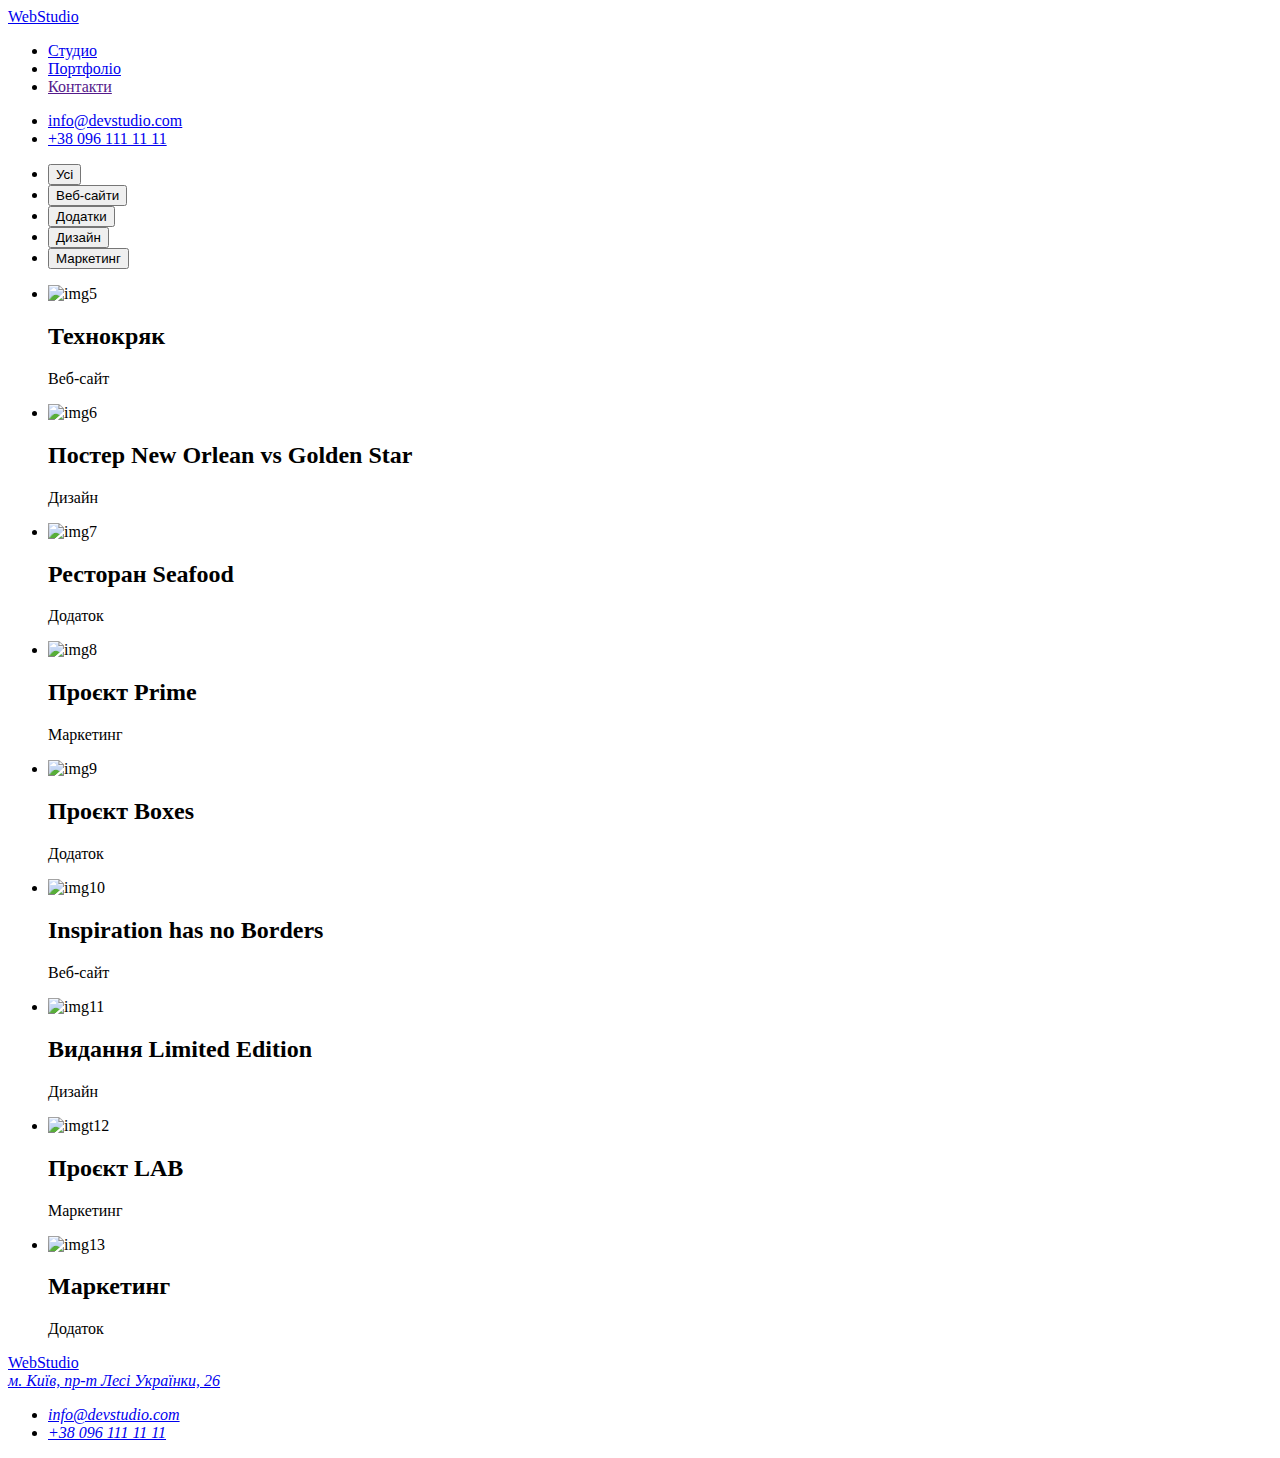
==== pages/portfolio.html @ 1cb3d106 "123" ====
<!DOCTYPE html>
<html lang="en">
<head>
    <meta charset="UTF-8">
    <meta name="viewport" content="width=device-width, initial-scale=1.0">
    <title>Document</title>
    <link rel="stylesheet" href="../css/stule.css">
</head>
<body>
    <header>
        <a href="../index.html">WebStudio</a>
        <nav>
          <ul>
            <li><a href="../index.html">Студио</a></li>
            <li><a href="../pages/portfolio.html">Портфоліо</a></li>
            <li><a href="">Контакти</a></li>
          </ul>
        </nav>
        <ul>
          <li>
            <a href="mailto:info@devstudio.com">info@devstudio.com</a>
          </li>
          <li>
            <a href="tel:+380961111111">+38 096 111 11 11</a>
          </li>
        </ul>
      </header>
      <main>
        <section>
            <ul>
                <li>
                    <button type="button">Усі</button>
                </li>
                <li><button type="button">Веб-сайти</button></li>
                <li><button type="button">Додатки</button></li>
                <li><button type="button">Дизайн</button></li>
                <li><button type="button">Маркетинг</button></li>
            </ul>
            <ul>
                <li>
                    <img src="../img/img (5).jpg" alt="img5">
                    <h2>Технокряк</h2>
                    <p>Веб-сайт</p>
                </li>
                <li>
                    <img src="../img/img (6).jpg" alt="img6">
                    <h2>Постер New Orlean vs Golden Star</h2>
                    <p>Дизайн</p>
                </li>
                <li>
                    <img src="../img/img (7).jpg" alt="img7">
                    <h2>Ресторан Seafood</h2>
                    <p>Додаток</p>
                </li>
                <li>
                    <img src="../img/img (8).jpg" alt="img8">
                    <h2>Проєкт Prime</h2>
                    <p>Маркетинг</p>
                </li>
                <li>
                    <img src="../img/img (9).jpg" alt="img9">
                    <h2>Проєкт Boxes</h2>
                    <p>Додаток</p>
                </li>
                <li>
                    <img src="../img/img12.jpg" alt="img10">
                    <h2>Inspiration has no Borders</h2>
                    <p>Веб-сайт</p>
                </li>
                <li>
                    <img src="../img/img10.jpg" alt="img11">
                    <h2>Видання Limited Edition</h2>
                    <p>Дизайн</p>
                </li>
                <li>
                    <img src="../img/img11.jpg" alt="imgt12">
                    <h2>Проєкт LAB</h2>
                    <p>Маркетинг</p>
                </li>
                <li>
                    <img src="../img/img10.jpg"p alt="img13">
                    <h2>Маркетинг</h2>
                    <p>Додаток</p>
                </li>
            </ul>
        </section>
      </main>
      <footer>
        <a href="../index.html">WebStudio</a>
        <address>
        <a
          href="https://www.bing.com/maps?q=%D0%BC.+%D0%9A%D0%B8%D1%97%D0%B2%2C+%D0%BF%D1%80-%D1%82+%D0%9B%D0%B5%D1%81%D1%96+%D0%A3%D0%BA%D1%80%D0%B0%D1%97%D0%BD%D0%BA%D0%B8%2C+26&FORM=HDRSC6&cp=49.542461%7E25.631696&lvl=15.5"
          target="_blank"
          >м. Київ, пр-т Лесі Українки, 26</a
        >
        <ul>
          <li>
            <a href="mailto:info@devstudio.com">info@devstudio.com</a>
          </li>
          <li>
            <a href="tel:+380961111111">+38 096 111 11 11</a>
          </li>
        </ul>
      </address>
      </footer>
</body>
</html>
---- css/stule.css ----
:root {
    --accent-color:#2196F3;
    --logo-color:#000;
    --h1-color:#FFFFFF;
    --button-color:#2196F3;
    --h2-color:#212121;

    --p-color:#757575;

}
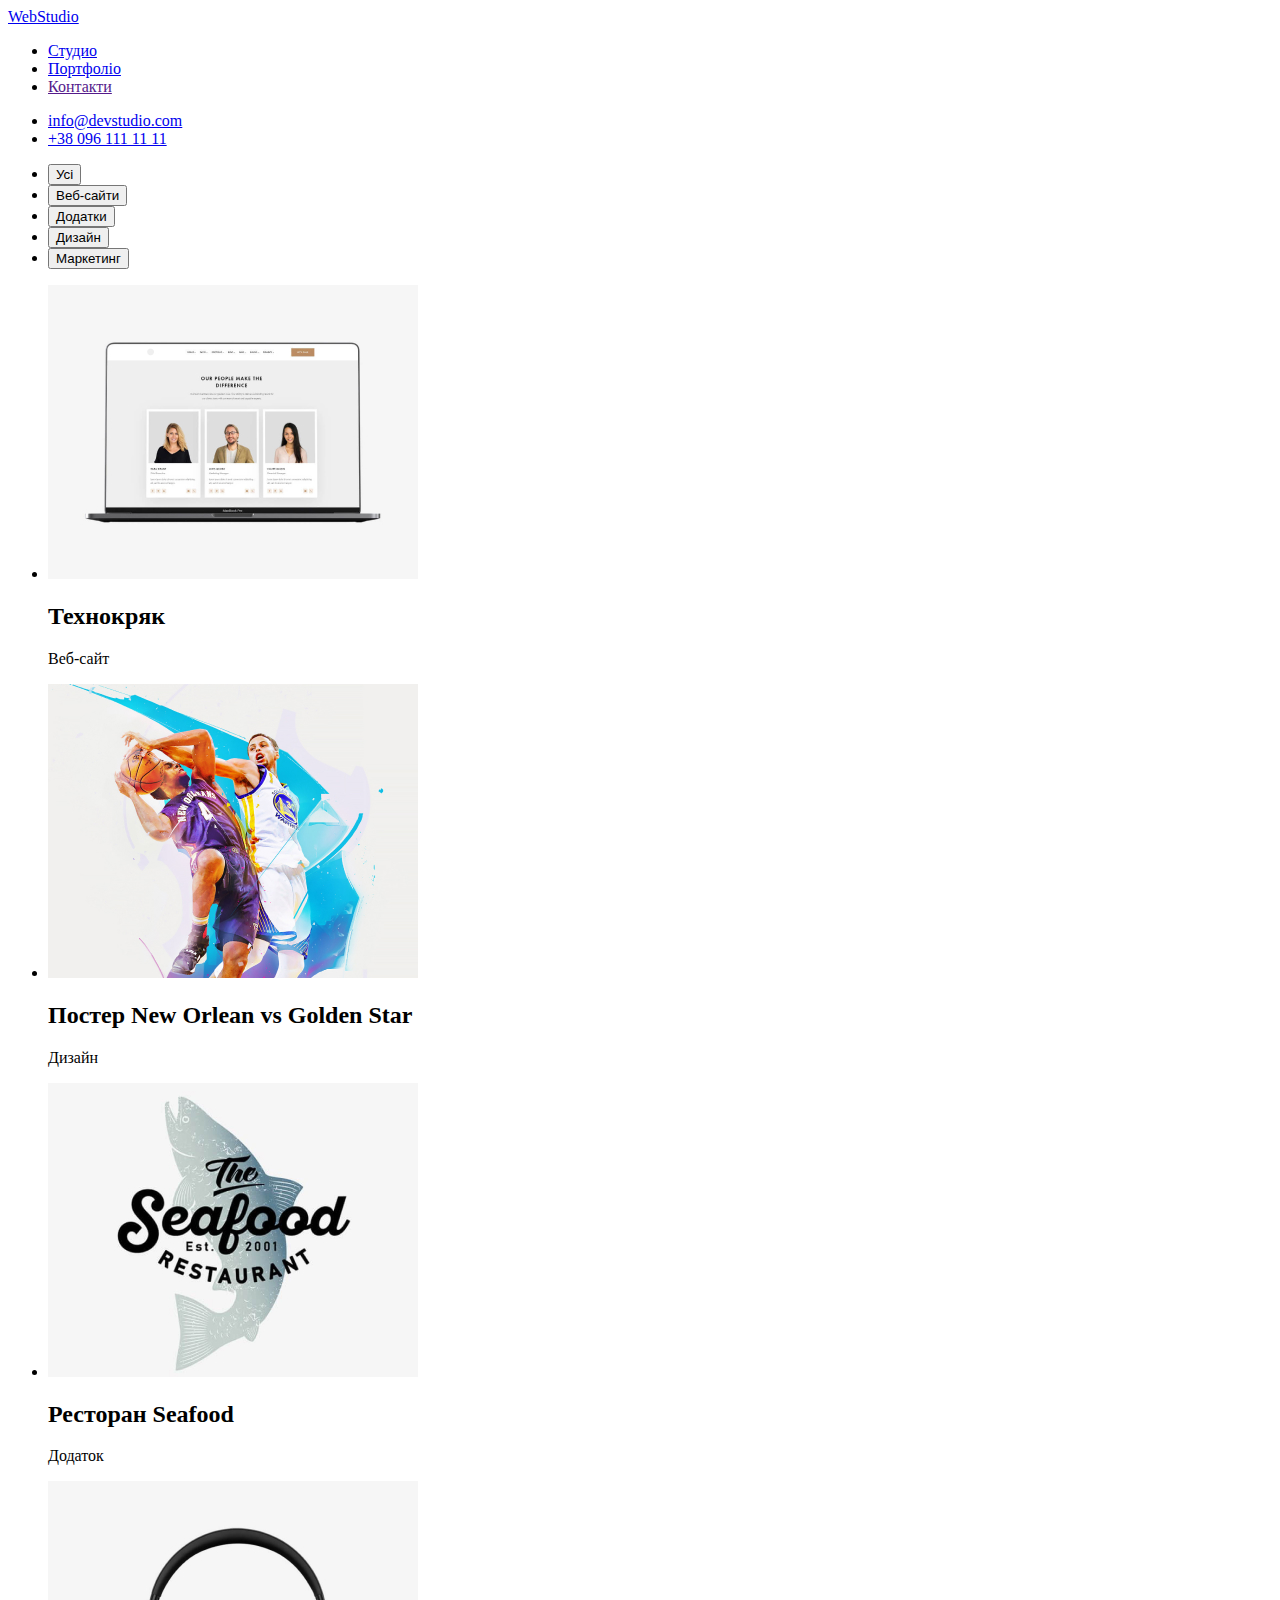
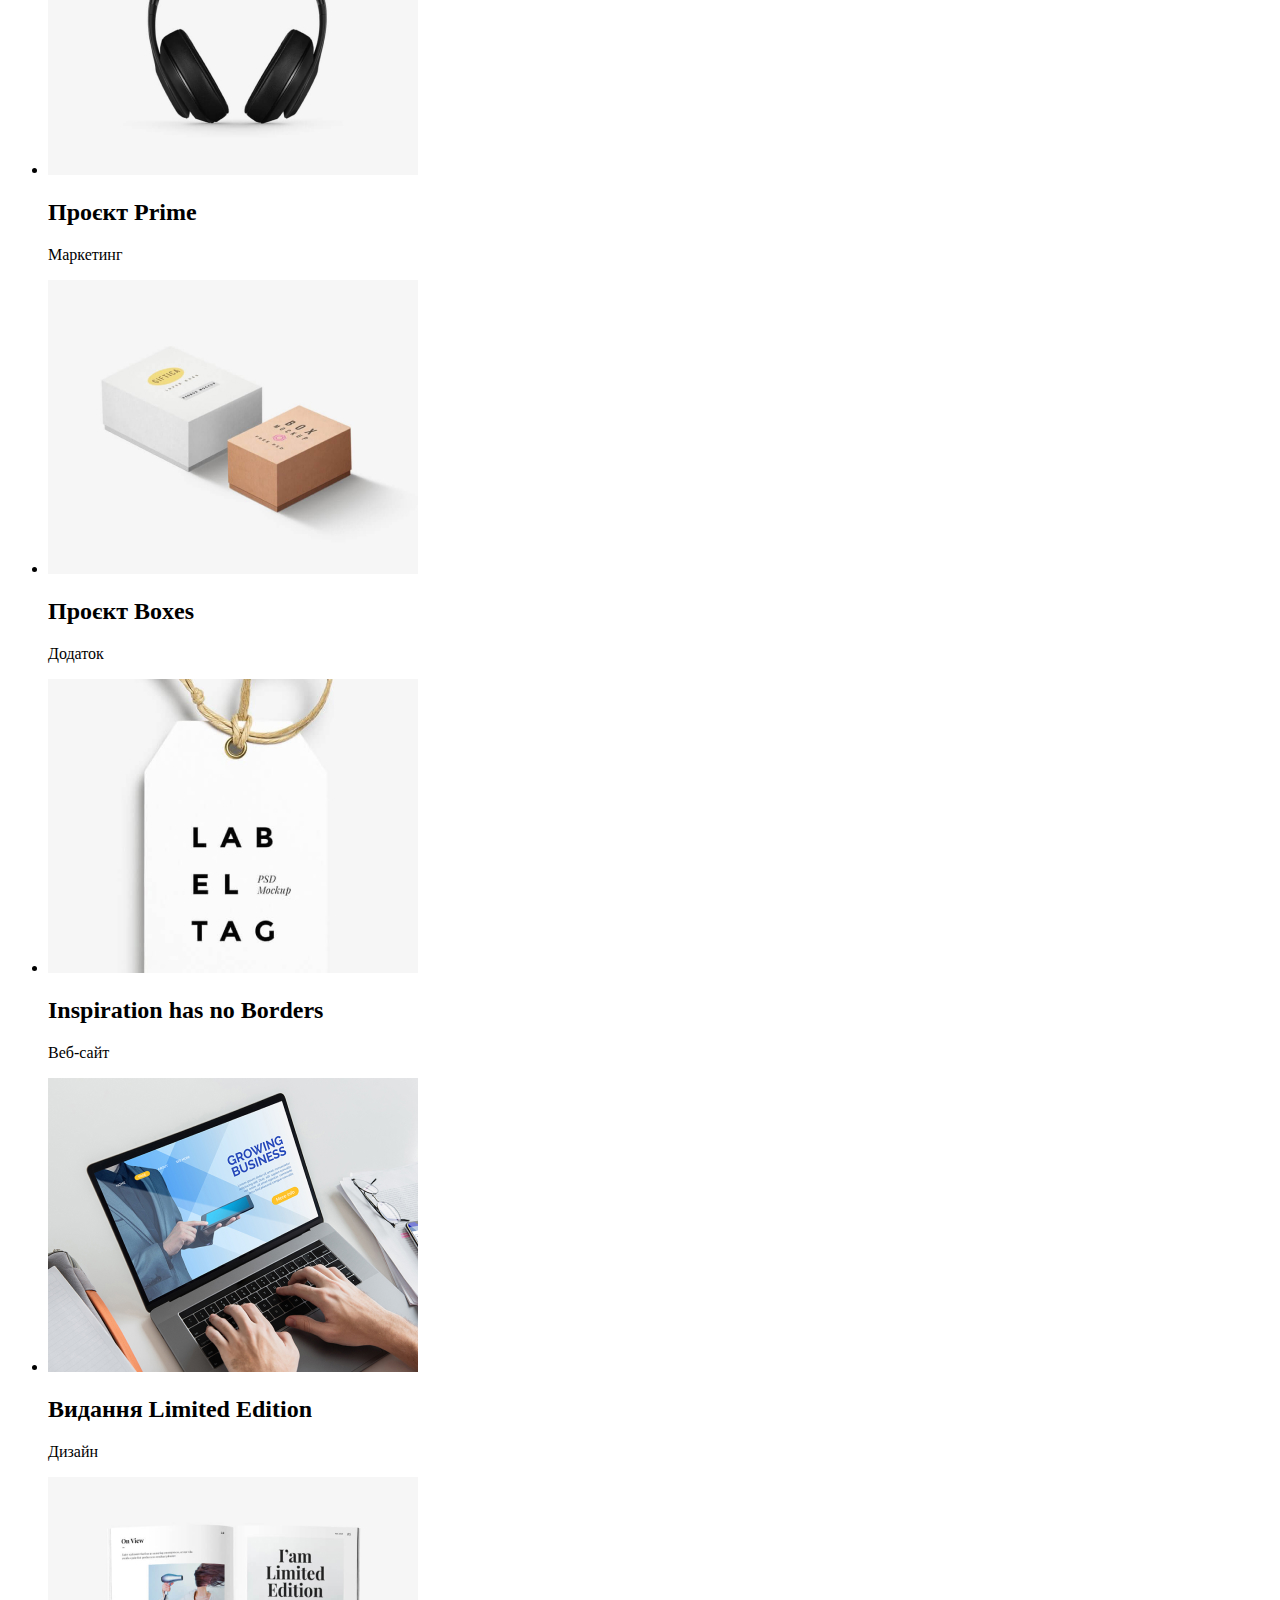
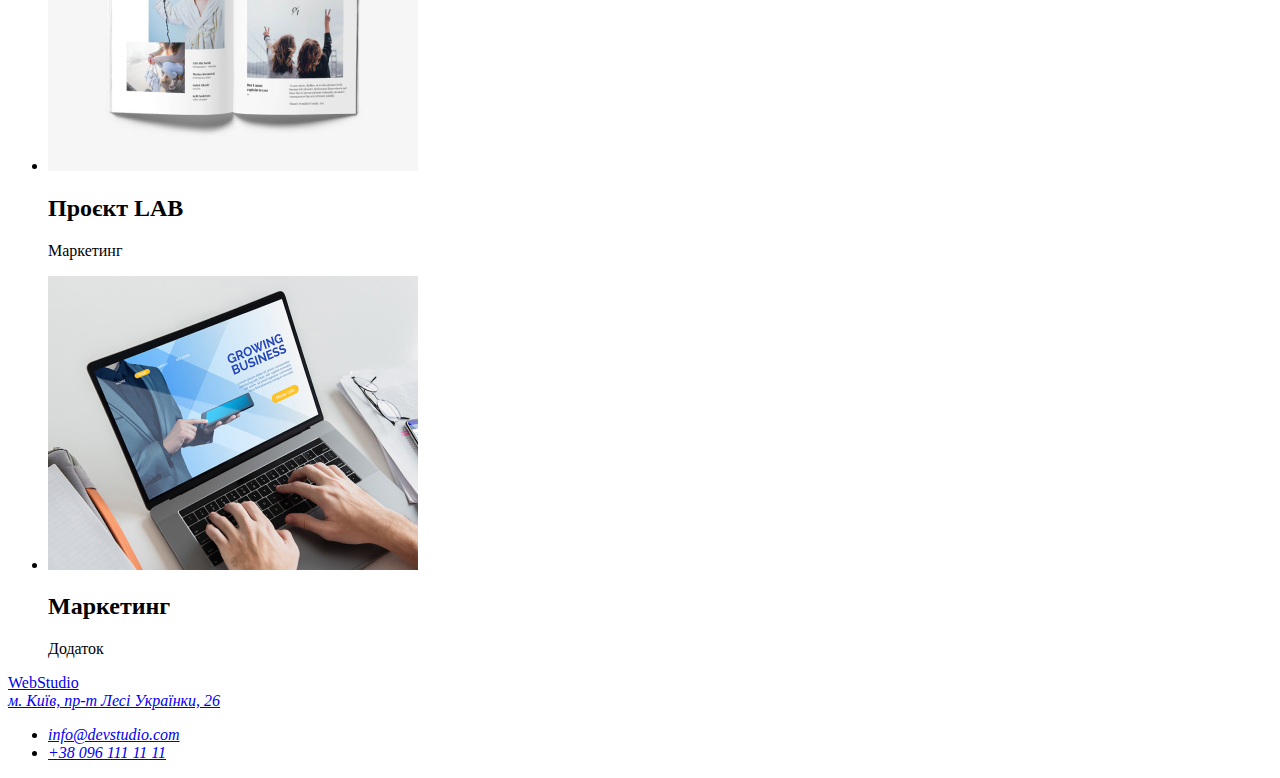
==== commit 6defdfff: "123" ====
--- a/pages/portfolio.html
+++ b/pages/portfolio.html
@@ -4,6 +4,9 @@
     <meta charset="UTF-8">
     <meta name="viewport" content="width=device-width, initial-scale=1.0">
     <title>Document</title>
+    <link rel="preconnect" href="https://fonts.googleapis.com">
+<link rel="preconnect" href="https://fonts.gstatic.com" crossorigin>
+<link href="https://fonts.googleapis.com/css2?family=Raleway:ital,wght@0,100..900;1,100..900&family=Roboto:ital,wght@0,100..900;1,100..900&display=swap" rel="stylesheet">
     <link rel="stylesheet" href="../css/stule.css">
 </head>
 <body>
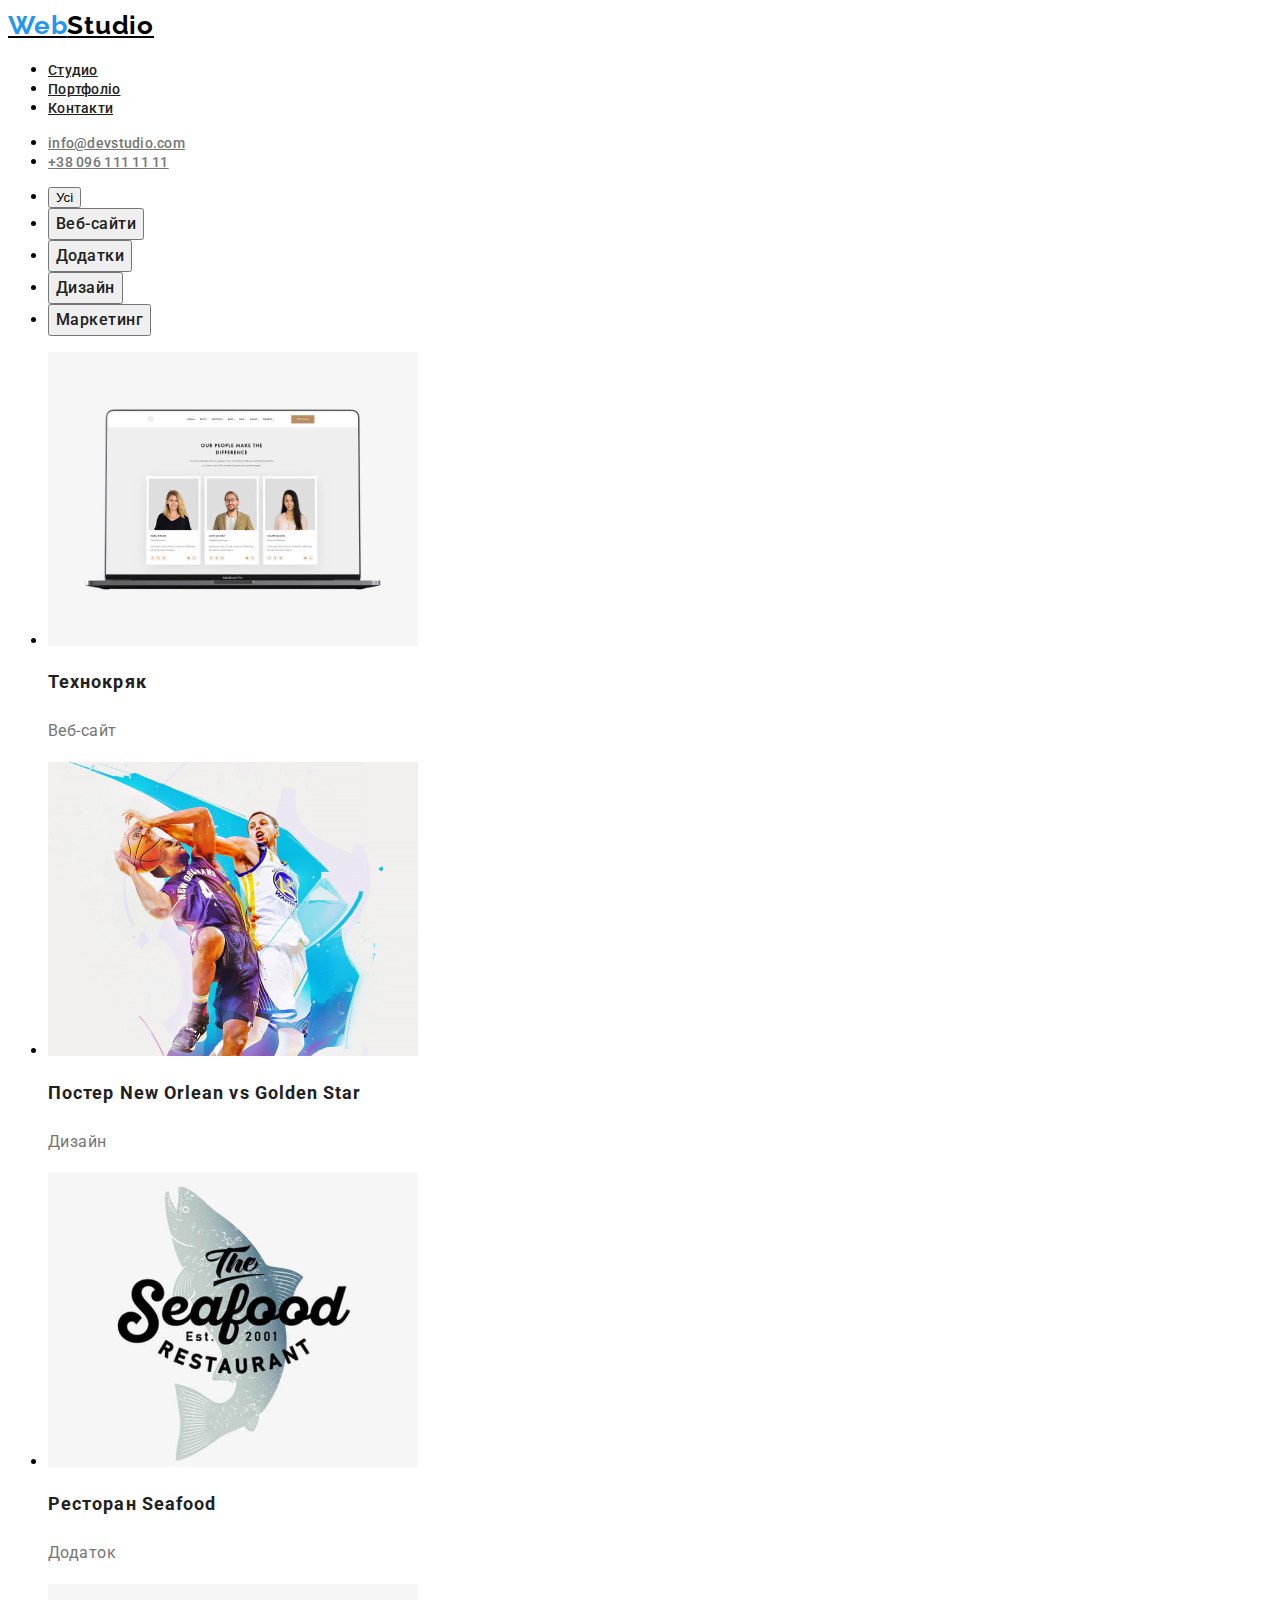
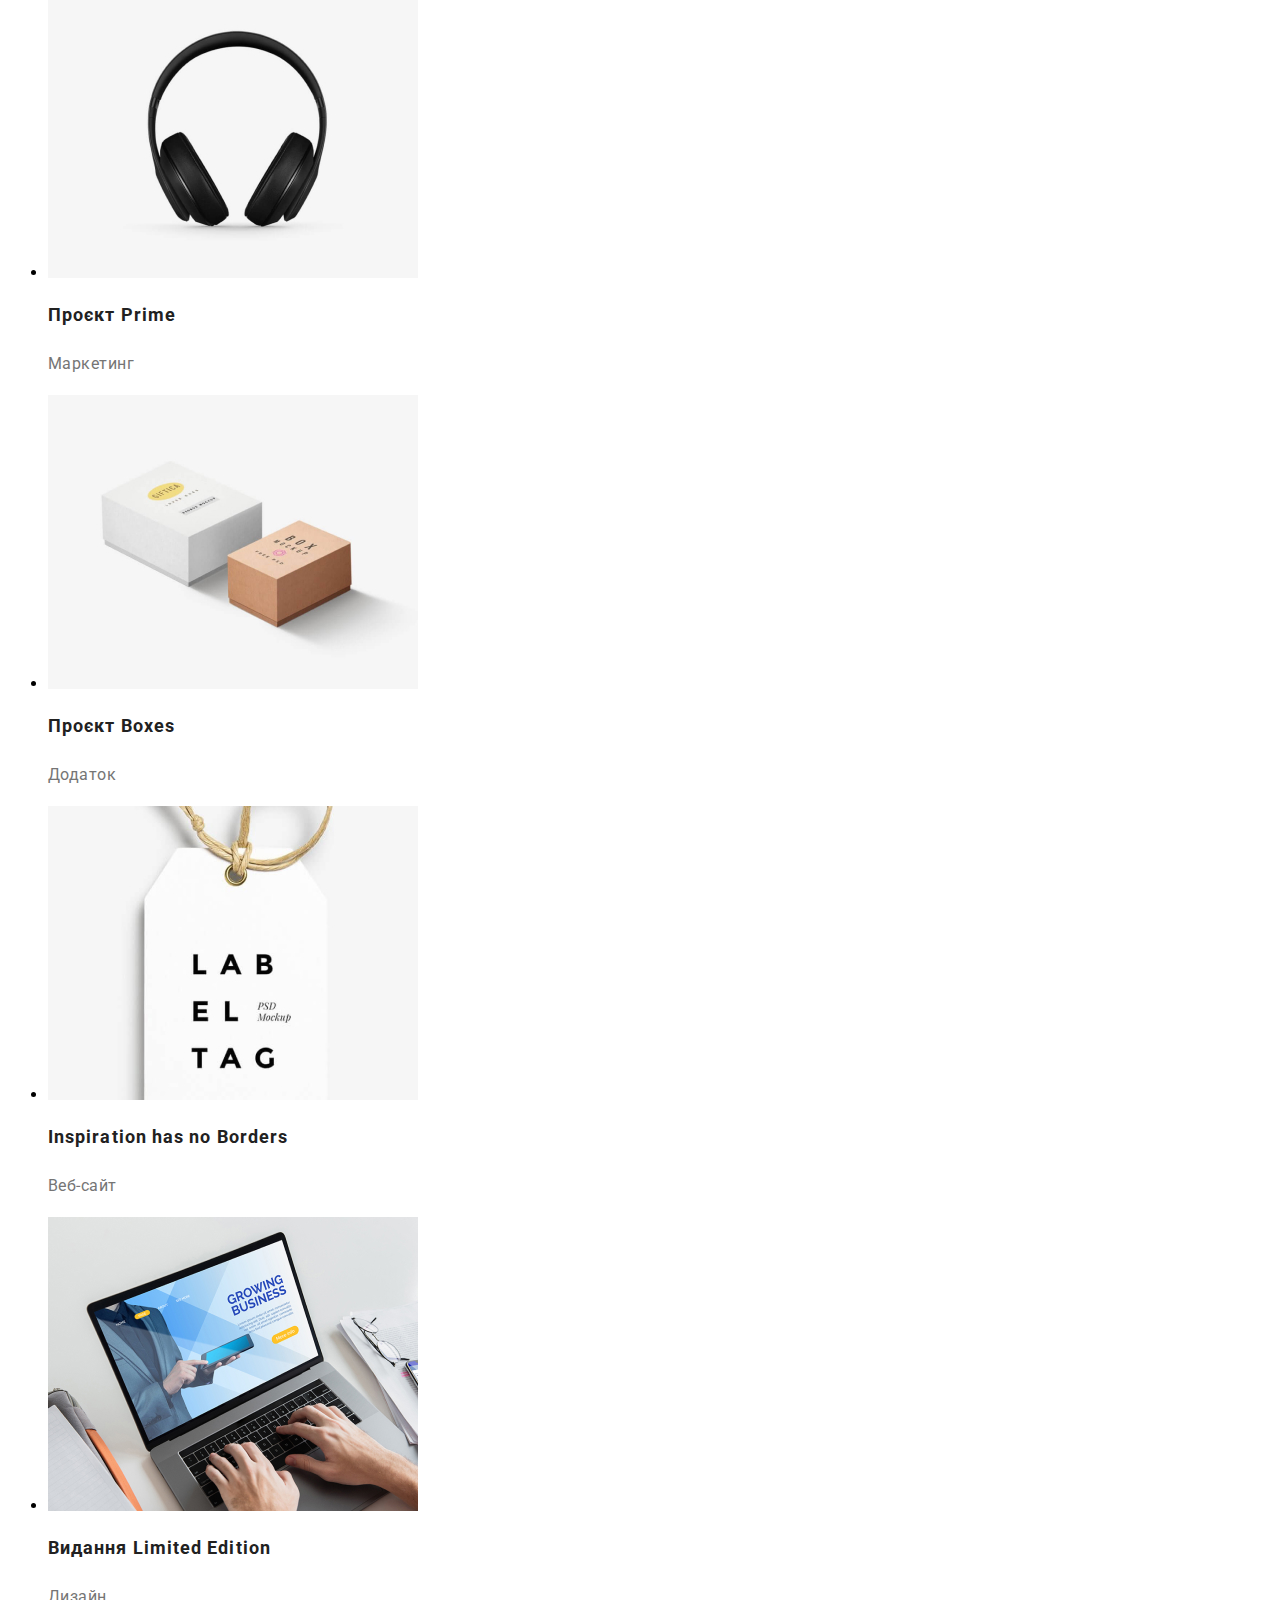
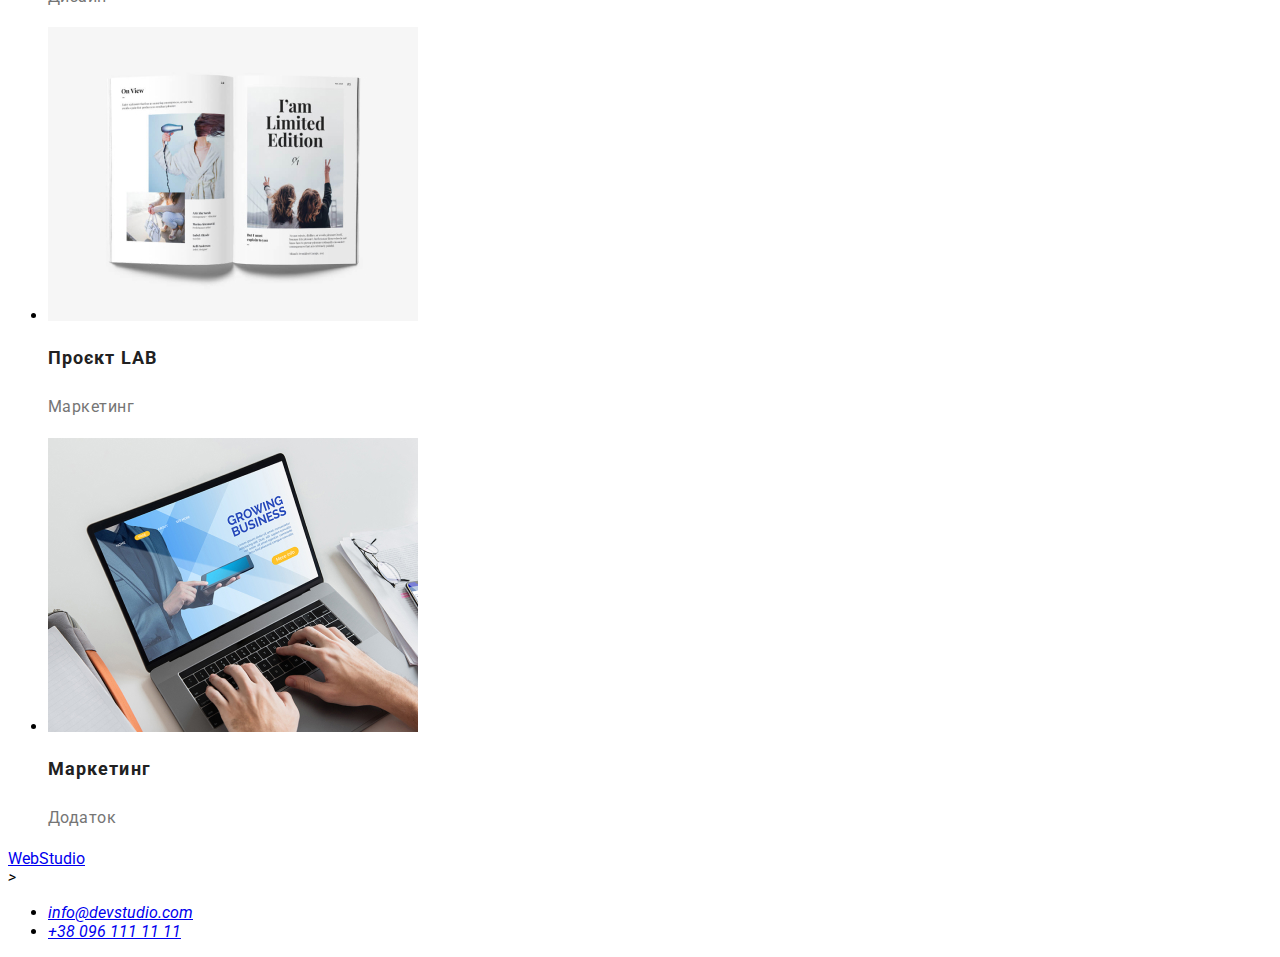
==== commit 13df8e50: "123" ====
--- a/pages/portfolio.html
+++ b/pages/portfolio.html
@@ -10,100 +10,97 @@
     <link rel="stylesheet" href="../css/stule.css">
 </head>
 <body>
-    <header>
-        <a href="../index.html">WebStudio</a>
-        <nav>
-          <ul>
-            <li><a href="../index.html">Студио</a></li>
-            <li><a href="../pages/portfolio.html">Портфоліо</a></li>
-            <li><a href="">Контакти</a></li>
-          </ul>
-        </nav>
-        <ul>
-          <li>
-            <a href="mailto:info@devstudio.com">info@devstudio.com</a>
-          </li>
-          <li>
-            <a href="tel:+380961111111">+38 096 111 11 11</a>
-          </li>
-        </ul>
-      </header>
+  <header class="logo">
+      
+      
+    <a class="logo-link" href="./index.html"><span class="logo-color">Web</span>Studio</a>
+    <nav class="logo-nav">
+      <ul class="logo-list">
+        <li class="logo-item"><a class="logo-pages" href="./index.html">Студио</a></li>
+        <li class="logo-item"><a class="logo-pages" href="./pages/portfolio.html">Портфоліо</a></li>
+        <li class="logo-item"><a class="logo-pages" href="">Контакти</a></li>
+      </ul>
+    </nav>
+    <ul class="logo-items">
+      <li class="logo-element">
+        <a class="logo-contakt" href="mailto:info@devstudio.com">info@devstudio.com</a>
+      </li>
+      <li class="logo-element">
+        <a class="logo-contakt" href="tel:+380961111111">+38 096 111 11 11</a>
+      </li>
+    </ul>
+  </header>
       <main>
-        <section>
-            <ul>
-                <li>
+        <section class="button">
+            <ul class="button-list">
+                <li class="button-item">
                     <button type="button">Усі</button>
                 </li>
-                <li><button type="button">Веб-сайти</button></li>
-                <li><button type="button">Додатки</button></li>
-                <li><button type="button">Дизайн</button></li>
-                <li><button type="button">Маркетинг</button></li>
+                <li class="button-item"><button class="button-button" type="button">Веб-сайти</button></li>
+                <li class="button-item"><button class="button-button" type="button">Додатки</button></li>
+                <li class="button-item"><button class="button-button" type="button">Дизайн</button></li>
+                <li class="button-item"><button class="button-button" type="button">Маркетинг</button></li>
             </ul>
-            <ul>
-                <li>
-                    <img src="../img/img (5).jpg" alt="img5">
-                    <h2>Технокряк</h2>
-                    <p>Веб-сайт</p>
+            <ul class="button-list">
+                <li class="button-item">
+                    <img class="button-img" src="../img/img (5).jpg" alt="img5">
+                    <h2 class="button-title">Технокряк</h2>
+                    <p class="button-text">Веб-сайт</p>
                 </li>
-                <li>
-                    <img src="../img/img (6).jpg" alt="img6">
-                    <h2>Постер New Orlean vs Golden Star</h2>
-                    <p>Дизайн</p>
+                <li class="button-item">
+                    <img class="button-img" src="../img/img (6).jpg" alt="img6">
+                    <h2 class="button-title">Постер New Orlean vs Golden Star</h2>
+                    <p class="button-text">Дизайн</p>
                 </li>
-                <li>
-                    <img src="../img/img (7).jpg" alt="img7">
-                    <h2>Ресторан Seafood</h2>
-                    <p>Додаток</p>
+                <li class="button-item">
+                    <img class="button-img" src="../img/img (7).jpg" alt="img7">
+                    <h2 class="button-title">Ресторан Seafood</h2>
+                    <p class="button-text">Додаток</p>
                 </li>
-                <li>
-                    <img src="../img/img (8).jpg" alt="img8">
-                    <h2>Проєкт Prime</h2>
-                    <p>Маркетинг</p>
+                <li class="button-item">
+                    <img class="button-img" src="../img/img (8).jpg" alt="img8">
+                    <h2 class="button-title">Проєкт Prime</h2>
+                    <p class="button-text">Маркетинг</p>
                 </li>
-                <li>
-                    <img src="../img/img (9).jpg" alt="img9">
-                    <h2>Проєкт Boxes</h2>
-                    <p>Додаток</p>
+                <li class="button-item">
+                    <img class="button-img" src="../img/img (9).jpg" alt="img9">
+                    <h2 class="button-title">Проєкт Boxes</h2>
+                    <p class="button-text">Додаток</p>
                 </li>
-                <li>
-                    <img src="../img/img12.jpg" alt="img10">
-                    <h2>Inspiration has no Borders</h2>
-                    <p>Веб-сайт</p>
+                <li class="button-item">
+                    <img class="button-img" src="../img/img12.jpg" alt="img10">
+                    <h2 class="button-title">Inspiration has no Borders</h2>
+                    <p class="button-text">Веб-сайт</p>
                 </li>
-                <li>
-                    <img src="../img/img10.jpg" alt="img11">
-                    <h2>Видання Limited Edition</h2>
-                    <p>Дизайн</p>
+                <li class="button-item">
+                    <img class="button-img" src="../img/img10.jpg" alt="img11">
+                    <h2 class="button-title">Видання Limited Edition</h2>
+                    <p class="button-text">Дизайн</p>
                 </li>
-                <li>
-                    <img src="../img/img11.jpg" alt="imgt12">
-                    <h2>Проєкт LAB</h2>
-                    <p>Маркетинг</p>
+                <li class="button-item">
+                    <img class="button-img" src="../img/img11.jpg" alt="imgt12">
+                    <h2 class="button-title">Проєкт LAB</h2>
+                    <p class="button-text">Маркетинг</p>
                 </li>
-                <li>
-                    <img src="../img/img10.jpg"p alt="img13">
-                    <h2>Маркетинг</h2>
-                    <p>Додаток</p>
+                <li class="button-item">
+                    <img class="button-img" src="../img/img10.jpg"p alt="img13">
+                    <h2 class="button-title">Маркетинг</h2>
+                    <p class="button-text">Додаток</p>
                 </li>
             </ul>
         </section>
       </main>
-      <footer>
-        <a href="../index.html">WebStudio</a>
+      <footer class="ne">
+        <a class="ne-link" class="" href="./index.html">WebStudio</a>
         <address>
-        <a
-          href="https://www.bing.com/maps?q=%D0%BC.+%D0%9A%D0%B8%D1%97%D0%B2%2C+%D0%BF%D1%80-%D1%82+%D0%9B%D0%B5%D1%81%D1%96+%D0%A3%D0%BA%D1%80%D0%B0%D1%97%D0%BD%D0%BA%D0%B8%2C+26&FORM=HDRSC6&cp=49.542461%7E25.631696&lvl=15.5"
-          target="_blank"
-          >м. Київ, пр-т Лесі Українки, 26</a
+  
         >
-        <ul>
-          <li>
+        <ul class="ne-list">
+          <li class="ne-item">
             <a href="mailto:info@devstudio.com">info@devstudio.com</a>
           </li>
-          <li>
-            <a href="tel:+380961111111">+38 096 111 11 11</a>
-          </li>
-        </ul>
+          <li class="ne-item">
+            <a class="ne-link" href="tel:+380961111111">+38 096 111 11 11</a>
       </address>
       </footer>
 </body>
--- a/css/stule.css
+++ b/css/stule.css
@@ -1,10 +1,170 @@
 :root {
-    --accent-color:#2196F3;
-    --logo-color:#000;
-    --h1-color:#FFFFFF;
-    --button-color:#2196F3;
-    --h2-color:#212121;
+  --accent-color: #2196f3;
+  --logo-color: #000;
+  --h1-color: #fff;
+  --button-color: #2196f3;
+  --h2-color: #212121;
 
-    --p-color:#757575;
+  --p-color: #757575;
+  --futer-bagraund: #2f303a;
+}
 
-}+body {
+  font-family: Roboto;
+}
+
+.logo-link {
+  color: var(--logo-color);
+  font-family: Raleway;
+  font-size: 26px;
+  font-style: normal;
+  font-weight: 700;
+  line-height: 1.38;
+  letter-spacing: 0.78px;
+}
+
+.logo-color {
+  color: var(--accent-color);
+}
+
+.logo-pages {
+  color: var(--h2-color);
+
+  font-size: 14px;
+  font-weight: 500;
+  line-height: 1.14;
+  letter-spacing: 0.28px;
+}
+
+.logo-pages:hover {
+  color: var(--accent-color);
+}
+
+.logo-contakt {
+  color: var(--p-color);
+
+  font-size: 14px;
+  font-weight: 500;
+  line-height: 1.14;
+  letter-spacing: 0.28px;
+}
+
+.logo-contakt:hover {
+  color: var(--accent-color);
+}
+
+.hero {
+  background-color: var(--futer-bagraund);
+}
+
+.hero-title {
+  color: var(--h1-color);
+
+  text-align: center;
+  font-size: 44px;
+  font-weight: 900;
+  line-height: 1.36;
+  letter-spacing: 2.64px;
+  text-transform: uppercase;
+}
+
+.hero-button {
+  color: var(--h1-color);
+
+  text-align: center;
+  font-size: 16px;
+  font-weight: 700;
+  line-height: 1.87;
+  letter-spacing: 0.96px;
+  border-radius: 4px;
+  background: var(--accent-color);
+  box-shadow: 0px 4px 4px 0px rgba(0, 0, 0, 0.15);
+}
+
+.work-pic {
+  color: var(--h2-color);
+  font-size: 14px;
+  font-weight: 700;
+  line-height: 1.14;
+  letter-spacing: 0.42px;
+  text-transform: uppercase;
+}
+
+.work-desc {
+  color: var(--p-color);
+  font-size: 14px;
+  font-weight: 400;
+  line-height: 1.71;
+  letter-spacing: 0.42px;
+}
+.engage-title{
+    color: var(--h2-color);
+
+text-align: center;
+font-size: 36px;
+font-weight: 700;
+line-height: 1.16;
+letter-spacing: 1.08px;
+}
+
+
+.team-pic{
+  color: var(--h2-color);
+
+text-align: center;
+font-family: Roboto;
+font-size: 16px;
+font-weight: 500;
+line-height: 1.18;
+letter-spacing: 0.48px;
+}
+
+
+.team-desc{
+  color: #757575;
+
+text-align: center;
+font-family: Roboto;
+font-size: 16px;
+font-weight: 400;
+line-height: 1.18;
+letter-spacing: 0.48px;
+}
+
+
+.button-button{
+  color: var(--h2-color);
+
+text-align: center;
+font-family: Roboto;
+font-size: 16px;
+font-weight: 500;
+line-height: 1.62; 
+letter-spacing: 0.48px;
+}
+
+
+.button-title{
+  color: var(--h2-color);
+
+font-family: Roboto;
+font-size: 18px;
+font-weight: 700;
+line-height: 2; 
+letter-spacing: 1.08px;
+}
+
+
+.button-text{
+  color: var(--p-color);
+
+font-family: Roboto;
+font-size: 16px;
+font-weight: 400;
+line-height: 1.87; 
+letter-spacing: 0.48px;
+Content
+
+}
+
+
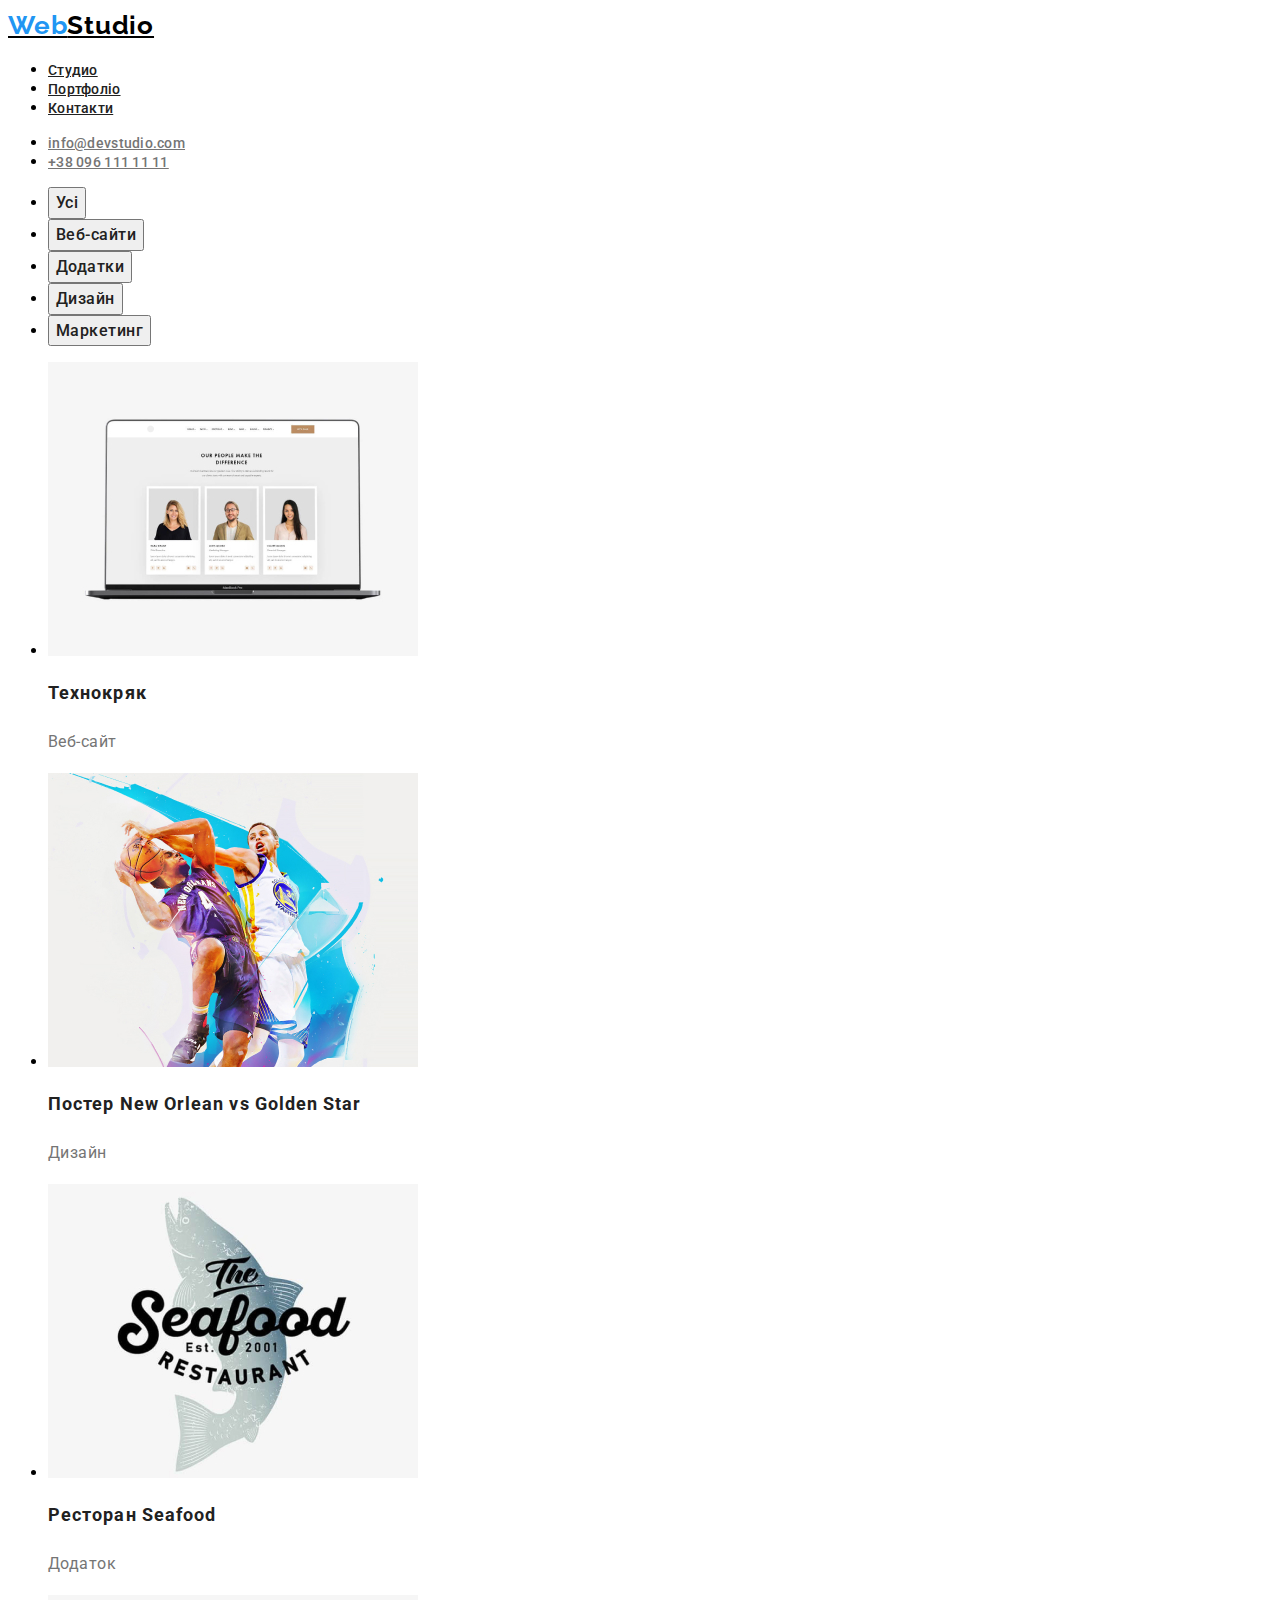
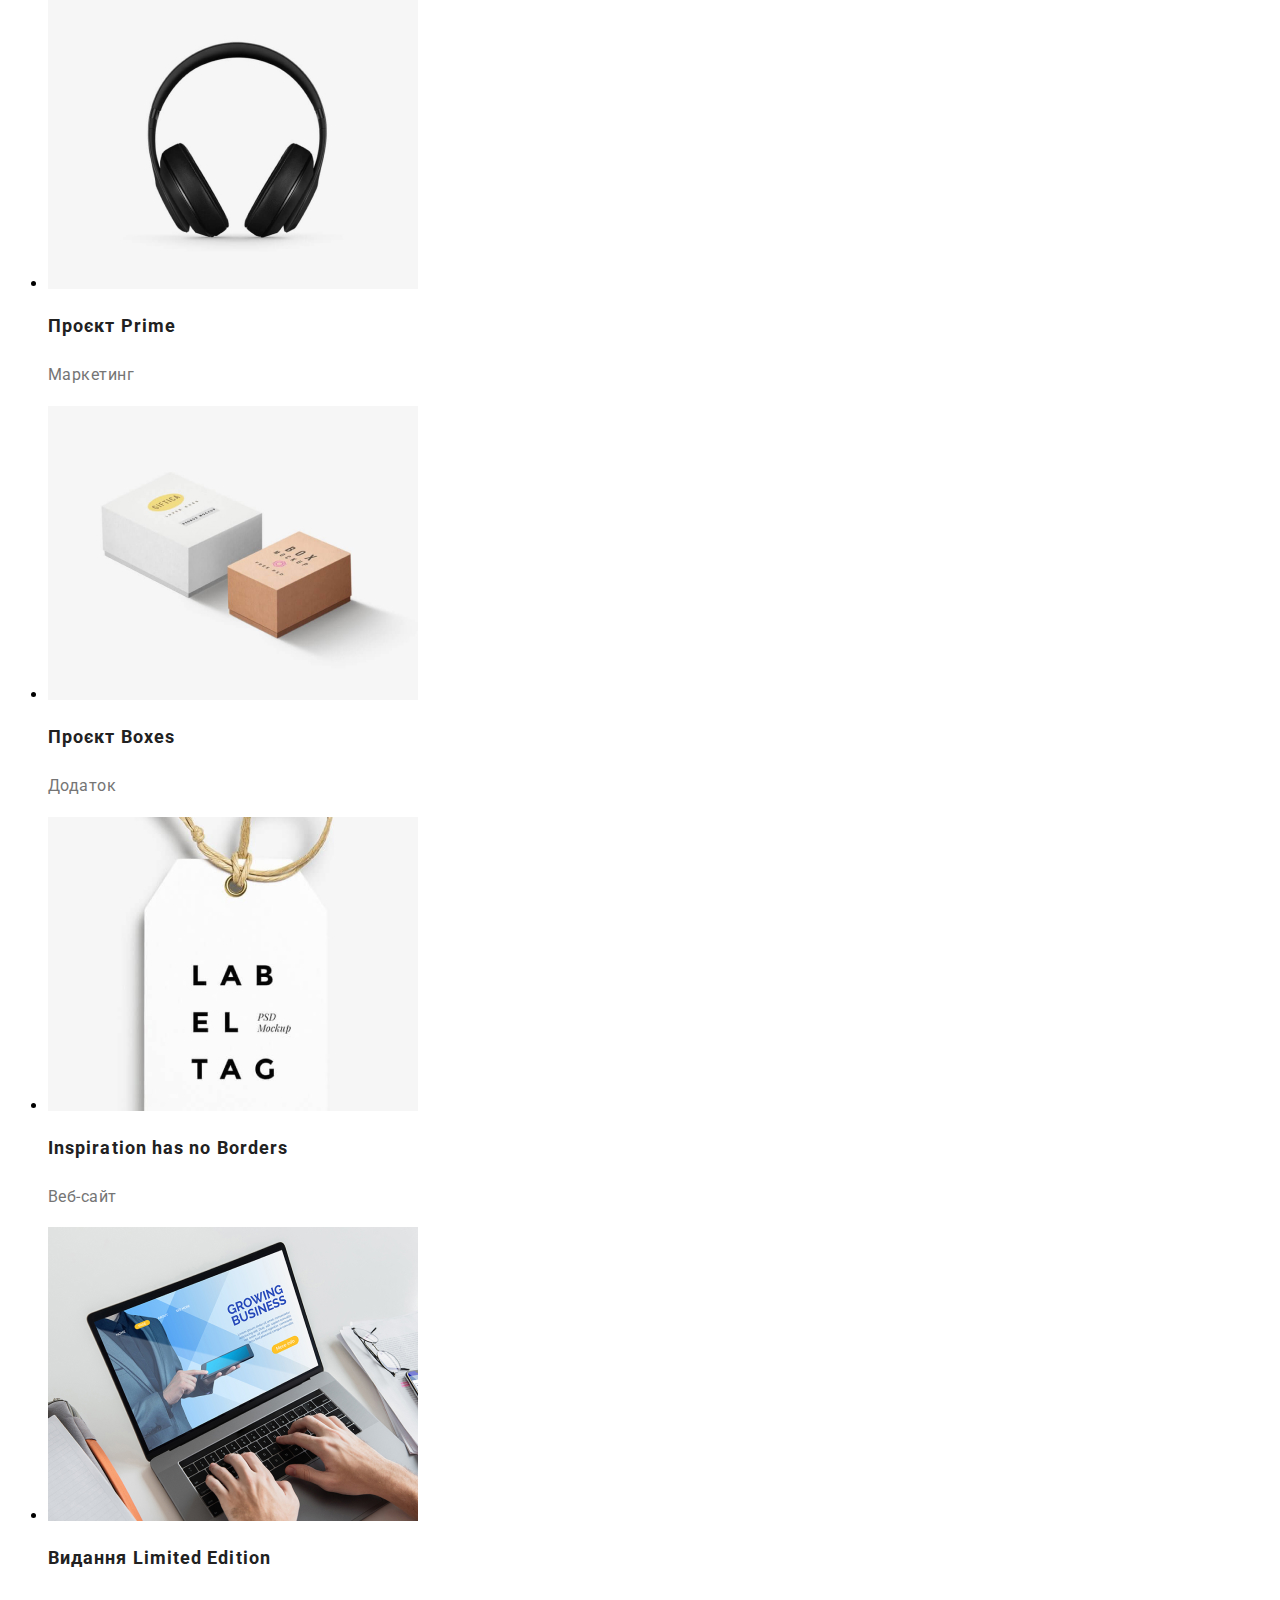
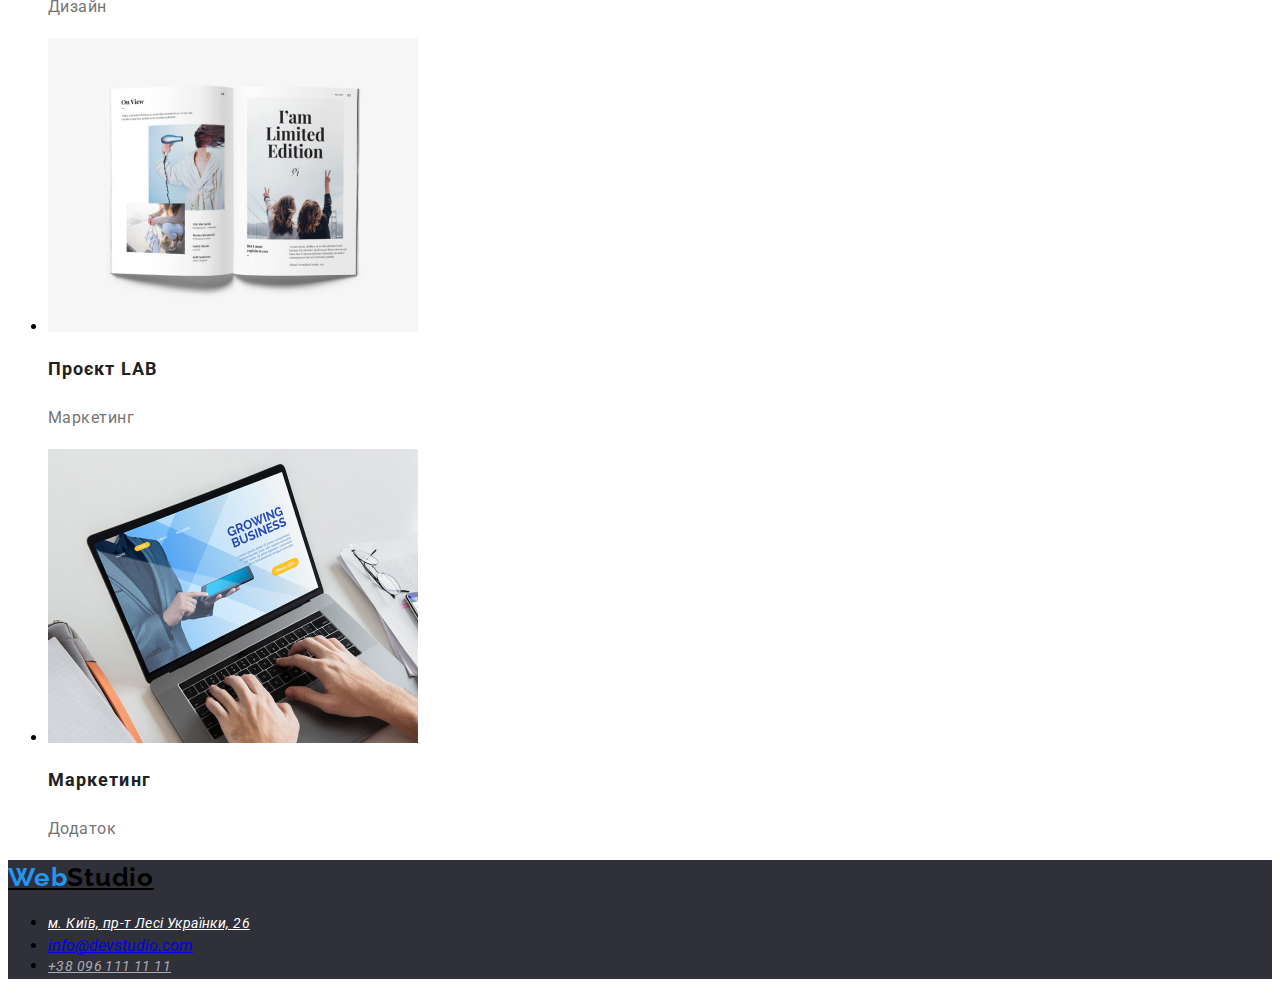
==== commit 48b6344c: "123" ====
--- a/pages/portfolio.html
+++ b/pages/portfolio.html
@@ -34,7 +34,7 @@
         <section class="button">
             <ul class="button-list">
                 <li class="button-item">
-                    <button type="button">Усі</button>
+                    <button class="button-button" type="button">Усі</button>
                 </li>
                 <li class="button-item"><button class="button-button" type="button">Веб-сайти</button></li>
                 <li class="button-item"><button class="button-button" type="button">Додатки</button></li>
@@ -91,11 +91,14 @@
         </section>
       </main>
       <footer class="ne">
-        <a class="ne-link" class="" href="./index.html">WebStudio</a>
+        <a class="ne-linke" href="./index.html"><span class="ne-color">Web</span>Studio</a>
         <address>
-  
-        >
+
+
         <ul class="ne-list">
+          <li class="ne-item">
+            <a class="ne-linkee" href="https://domik.ua/uk/korysne/photoalbum/kiyiv-lesi-ukrayinki-bul-26-93529.html">м. Київ, пр-т Лесі Українки, 26</a>
+                    </li>
           <li class="ne-item">
             <a href="mailto:info@devstudio.com">info@devstudio.com</a>
           </li>
--- a/css/stule.css
+++ b/css/stule.css
@@ -97,74 +97,103 @@
   line-height: 1.71;
   letter-spacing: 0.42px;
 }
-.engage-title{
-    color: var(--h2-color);
+.engage-title {
+  color: var(--h2-color);
 
-text-align: center;
-font-size: 36px;
-font-weight: 700;
-line-height: 1.16;
-letter-spacing: 1.08px;
+  text-align: center;
+  font-size: 36px;
+  font-weight: 700;
+  line-height: 1.16;
+  letter-spacing: 1.08px;
 }
 
-
-.team-pic{
+.team-pic {
   color: var(--h2-color);
 
-text-align: center;
-font-family: Roboto;
-font-size: 16px;
-font-weight: 500;
-line-height: 1.18;
-letter-spacing: 0.48px;
+  text-align: center;
+  font-family: Roboto;
+  font-size: 16px;
+  font-weight: 500;
+  line-height: 1.18;
+  letter-spacing: 0.48px;
 }
 
+.team-desc {
+  color: var(--p-color);
 
-.team-desc{
-  color: #757575;
-
-text-align: center;
-font-family: Roboto;
-font-size: 16px;
-font-weight: 400;
-line-height: 1.18;
-letter-spacing: 0.48px;
+  text-align: center;
+  font-family: Roboto;
+  font-size: 16px;
+  font-weight: 400;
+  line-height: 1.18;
+  letter-spacing: 0.48px;
 }
 
-
-.button-button{
+.button-button {
   color: var(--h2-color);
 
-text-align: center;
-font-family: Roboto;
-font-size: 16px;
-font-weight: 500;
-line-height: 1.62; 
-letter-spacing: 0.48px;
+  text-align: center;
+  font-family: Roboto;
+  font-size: 16px;
+  font-weight: 500;
+  line-height: 1.62;
+  letter-spacing: 0.48px;
 }
 
-
-.button-title{
+.button-title {
   color: var(--h2-color);
 
-font-family: Roboto;
-font-size: 18px;
-font-weight: 700;
-line-height: 2; 
-letter-spacing: 1.08px;
+  font-family: Roboto;
+  font-size: 18px;
+  font-weight: 700;
+  line-height: 2;
+  letter-spacing: 1.08px;
 }
 
-
-.button-text{
+.button-text {
   color: var(--p-color);
 
-font-family: Roboto;
-font-size: 16px;
-font-weight: 400;
-line-height: 1.87; 
-letter-spacing: 0.48px;
-Content
-
+  font-family: Roboto;
+  font-size: 16px;
+  font-weight: 400;
+  line-height: 1.87;
+  letter-spacing: 0.48px;
 }
 
+.ne-linke {
+  color: var(--logo-color);
+  font-family: Raleway;
+  font-size: 26px;
+  font-style: normal;
+  font-weight: 700;
+  line-height: 1.38;
+  letter-spacing: 0.78px;
+}
 
+.ne-color {
+  color: var(--accent-color);
+}
+
+.ne-linkee {
+  color: var(--h1-color);
+
+  font-family: Roboto;
+  font-size: 14px;
+  font-weight: 400;
+  line-height: 1.71;
+  letter-spacing: 0.42px;
+}
+
+.ne-link {
+  color: rgba(255, 255, 255, 0.6);
+
+  font-family: Roboto;
+  font-size: 14px;
+  font-weight: 400;
+  line-height: 1.71;
+  letter-spacing: 0.42px;
+}
+
+.ne{
+  background-color: var(--futer-bagraund);
+}
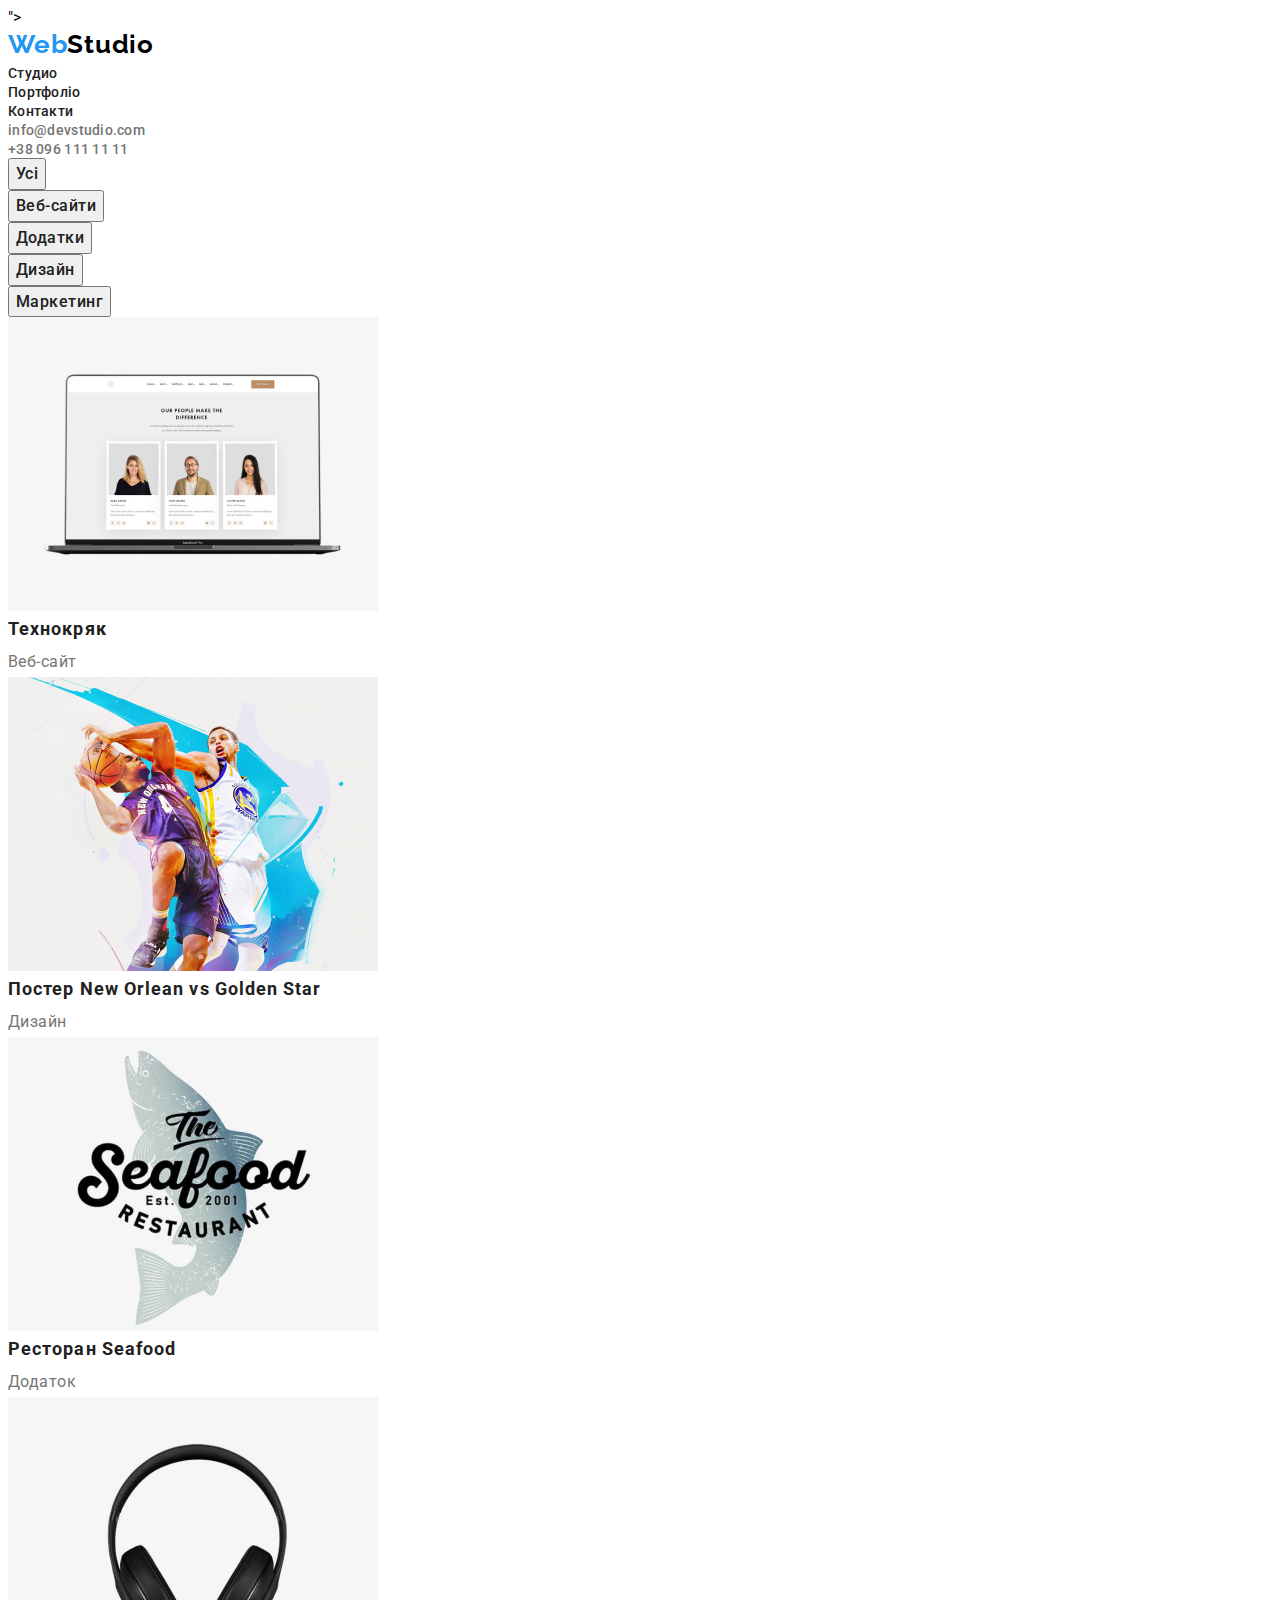
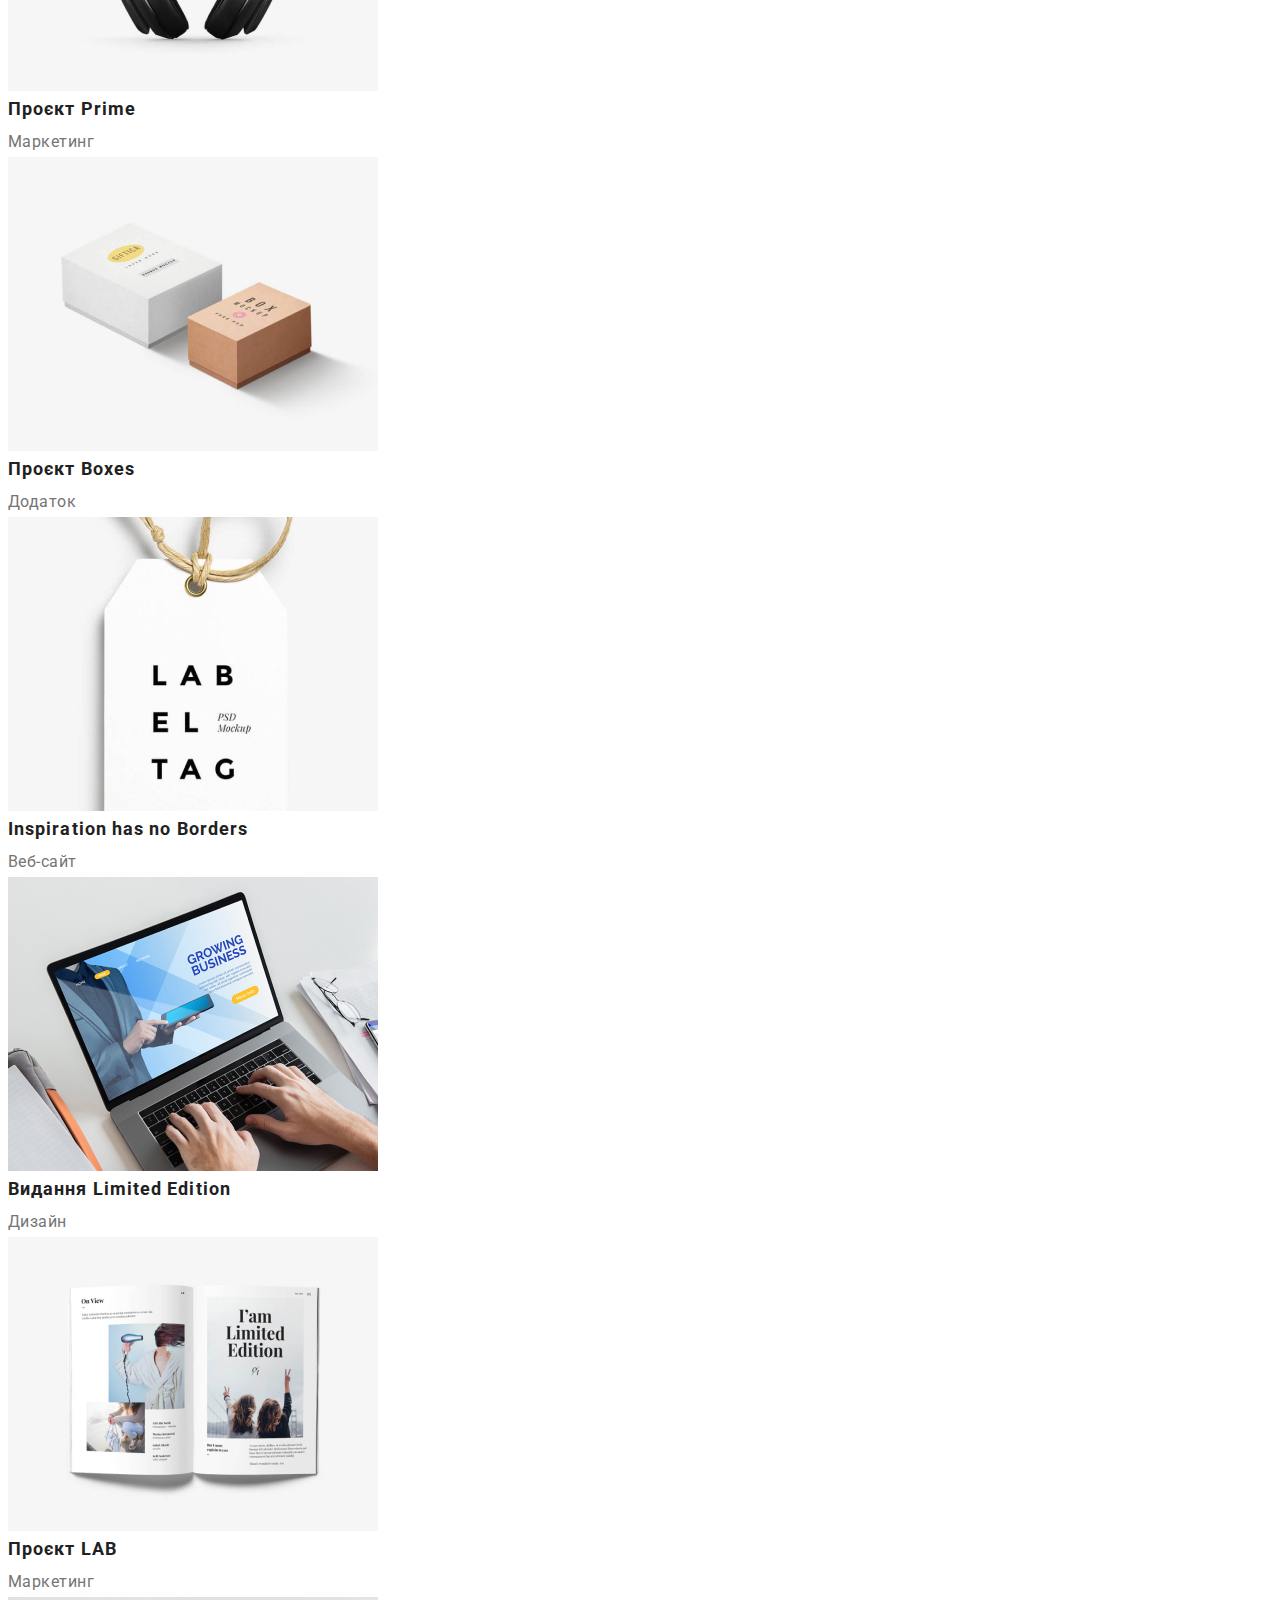
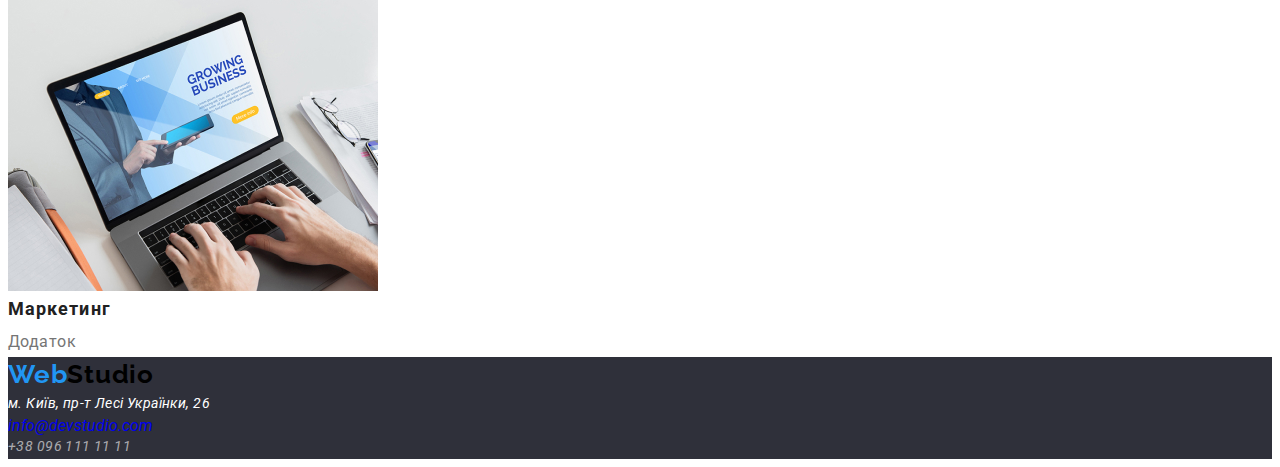
==== commit d06e002b: "123" ====
--- a/pages/portfolio.html
+++ b/pages/portfolio.html
@@ -7,6 +7,8 @@
     <link rel="preconnect" href="https://fonts.googleapis.com">
 <link rel="preconnect" href="https://fonts.gstatic.com" crossorigin>
 <link href="https://fonts.googleapis.com/css2?family=Raleway:ital,wght@0,100..900;1,100..900&family=Roboto:ital,wght@0,100..900;1,100..900&display=swap" rel="stylesheet">
+<link rel="stylesheet" href="<link rel="stylesheet" href="https://cdnjs.cloudflare.com/ajax/libs/modern-normalize/3.0.1/modern-normalize.min.css" integrity="sha512-q6WgHqiHlKyOqslT/lgBgodhd03Wp4BEqKeW6nNtlOY4quzyG3VoQKFrieaCeSnuVseNKRGpGeDU3qPmabCANg==" crossorigin="anonymous" referrerpolicy="no-referrer" />">
+<link rel="stylesheet" href="../css/reset.css">
     <link rel="stylesheet" href="../css/stule.css">
 </head>
 <body>
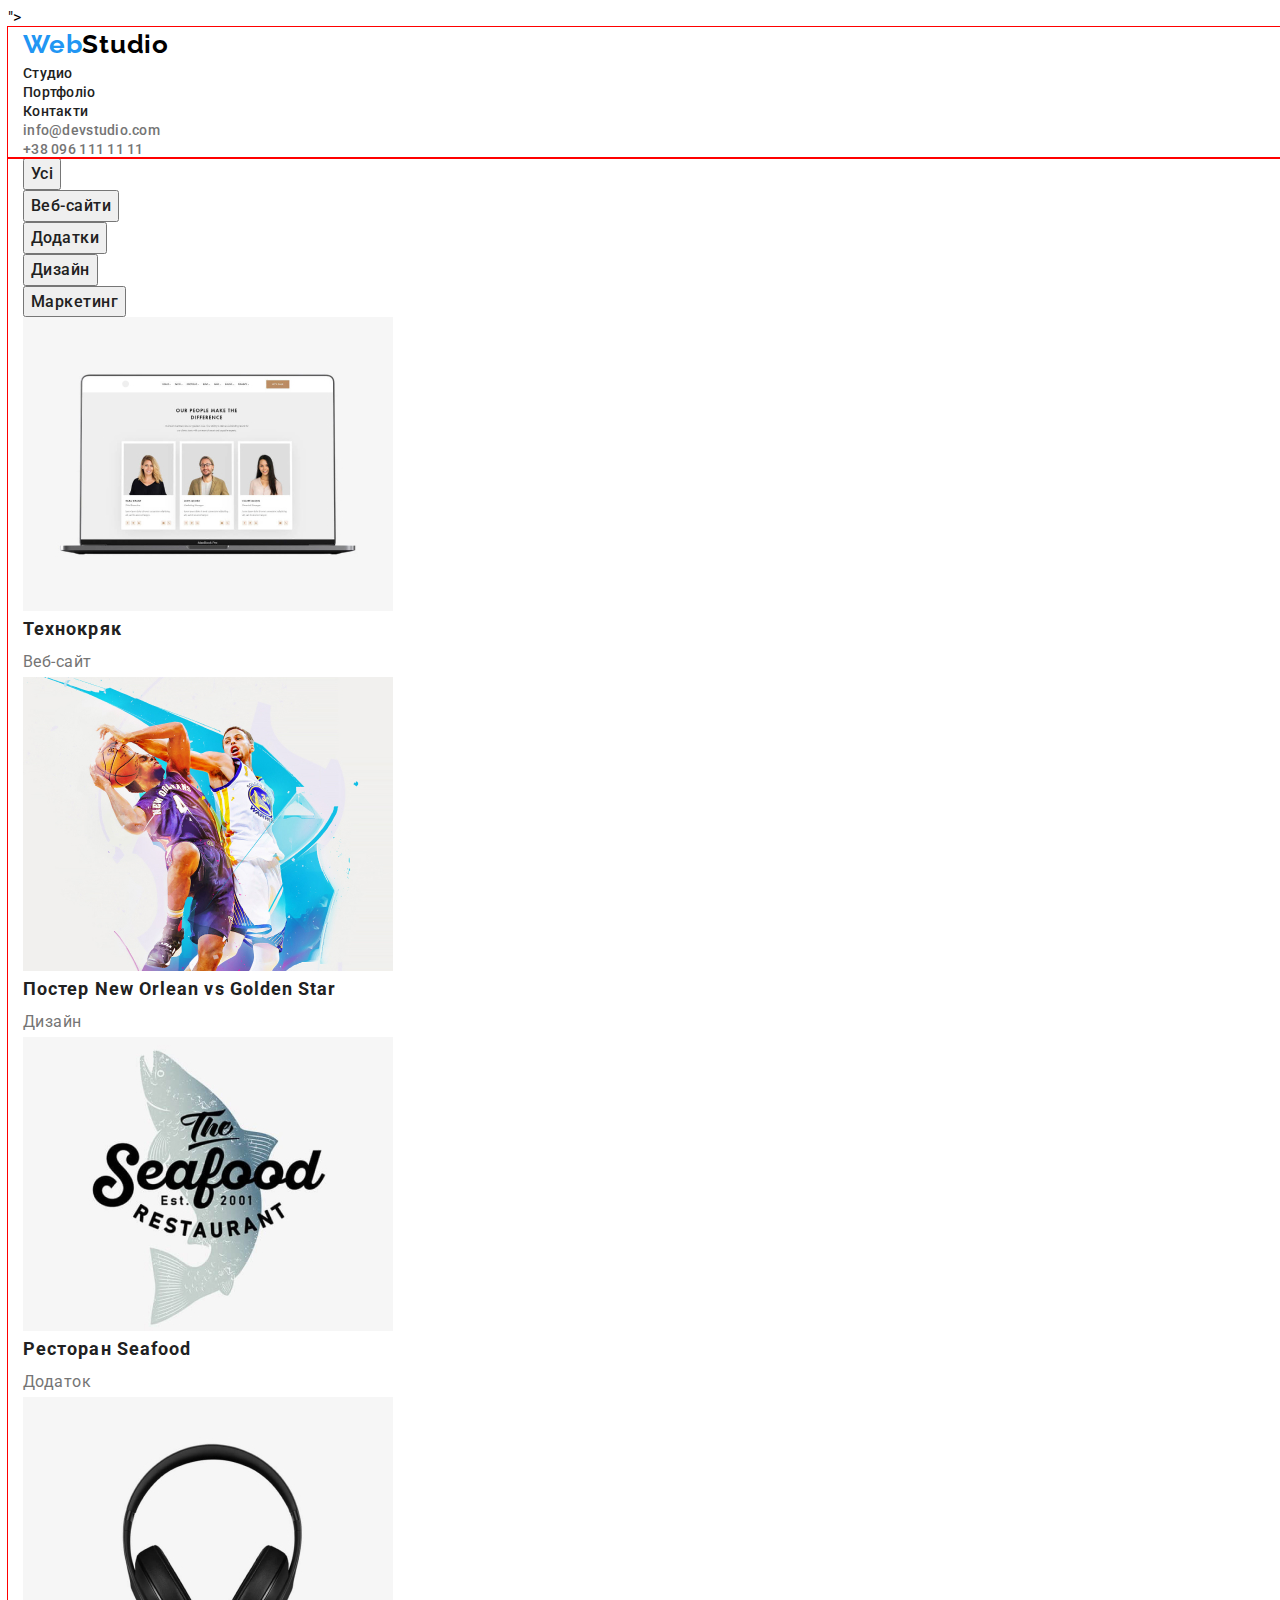
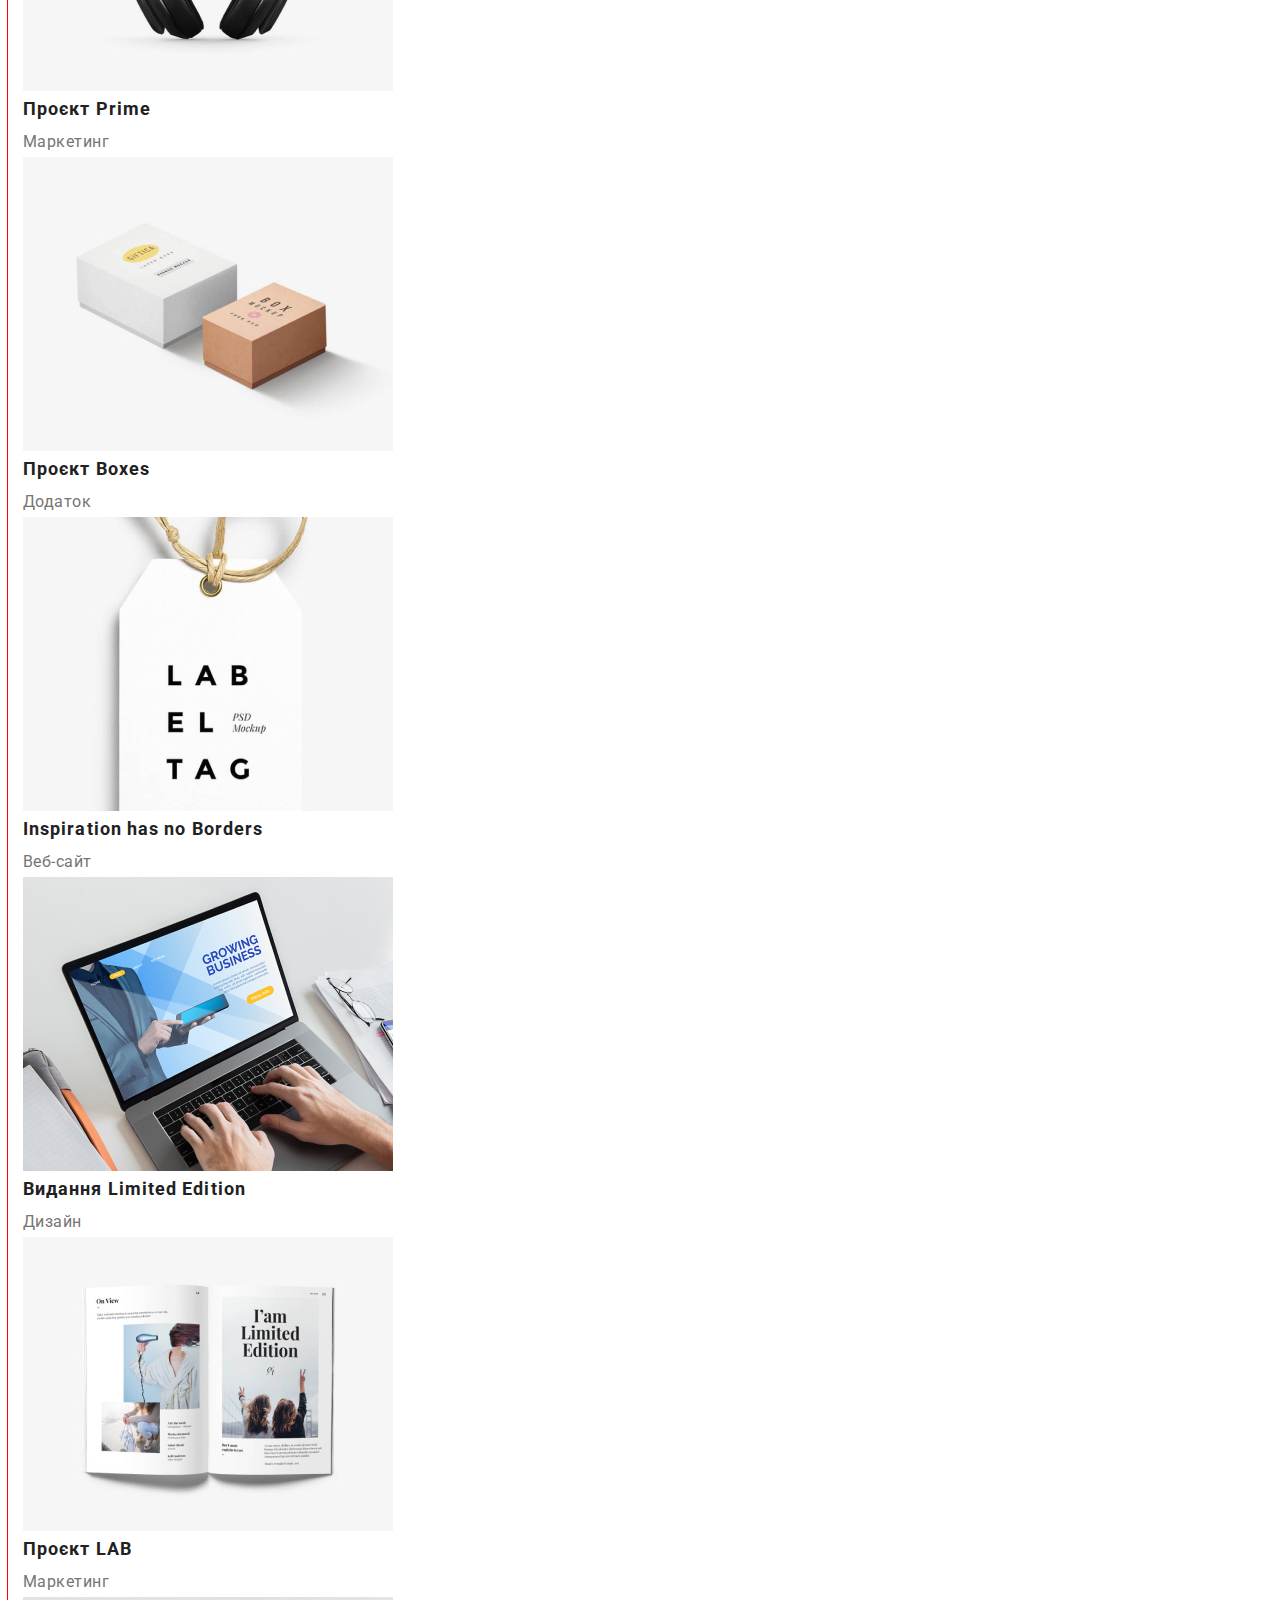
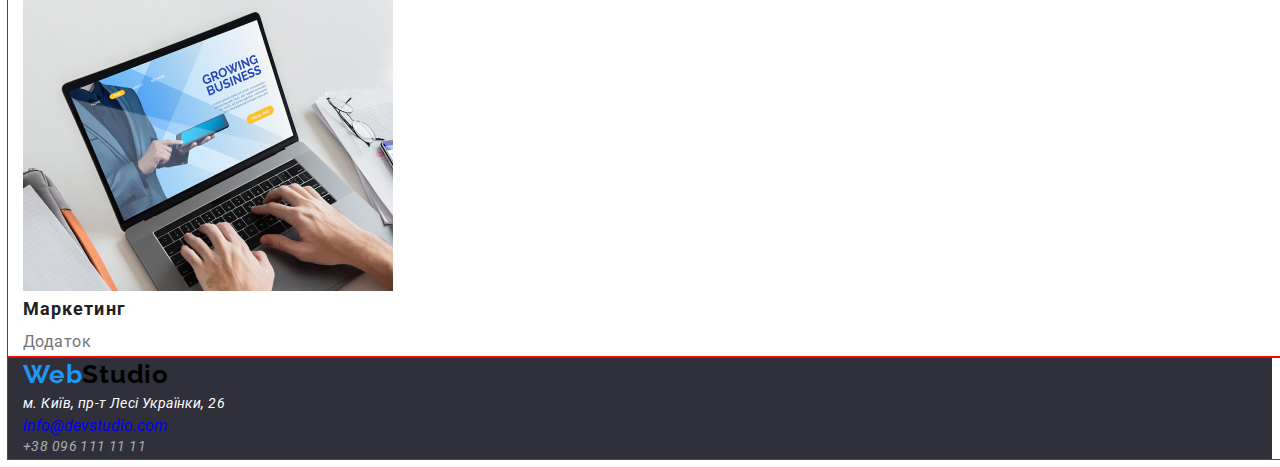
==== commit 993e672d: "123" ====
--- a/pages/portfolio.html
+++ b/pages/portfolio.html
@@ -9,11 +9,11 @@
 <link href="https://fonts.googleapis.com/css2?family=Raleway:ital,wght@0,100..900;1,100..900&family=Roboto:ital,wght@0,100..900;1,100..900&display=swap" rel="stylesheet">
 <link rel="stylesheet" href="<link rel="stylesheet" href="https://cdnjs.cloudflare.com/ajax/libs/modern-normalize/3.0.1/modern-normalize.min.css" integrity="sha512-q6WgHqiHlKyOqslT/lgBgodhd03Wp4BEqKeW6nNtlOY4quzyG3VoQKFrieaCeSnuVseNKRGpGeDU3qPmabCANg==" crossorigin="anonymous" referrerpolicy="no-referrer" />">
 <link rel="stylesheet" href="../css/reset.css">
-    <link rel="stylesheet" href="../css/stule.css">
+<link rel="stylesheet" href="../css/stule.css">
 </head>
 <body>
   <header class="logo">
-      
+      <div class="conteiner">
       
     <a class="logo-link" href="./index.html"><span class="logo-color">Web</span>Studio</a>
     <nav class="logo-nav">
@@ -31,9 +31,11 @@
         <a class="logo-contakt" href="tel:+380961111111">+38 096 111 11 11</a>
       </li>
     </ul>
+  </div>
   </header>
       <main>
         <section class="button">
+          <div class="conteiner">
             <ul class="button-list">
                 <li class="button-item">
                     <button class="button-button" type="button">Усі</button>
@@ -90,9 +92,11 @@
                     <p class="button-text">Додаток</p>
                 </li>
             </ul>
+          </div>
         </section>
       </main>
       <footer class="ne">
+        <div class="conteiner">
         <a class="ne-linke" href="./index.html"><span class="ne-color">Web</span>Studio</a>
         <address>
 
@@ -107,6 +111,7 @@
           <li class="ne-item">
             <a class="ne-link" href="tel:+380961111111">+38 096 111 11 11</a>
       </address>
+    </div>
       </footer>
 </body>
 </html>--- a/css/stule.css
+++ b/css/stule.css
@@ -9,6 +9,17 @@
   --futer-bagraund: #2f303a;
 }
 
+.conteiner{
+  outline: 1px solid red;
+  width: 1630px;
+  padding-right: 15px;
+  padding-left: 15px;
+  margin-right: auto;
+  margin-left: auto;
+
+}
+
+
 body {
   font-family: Roboto;
 }
